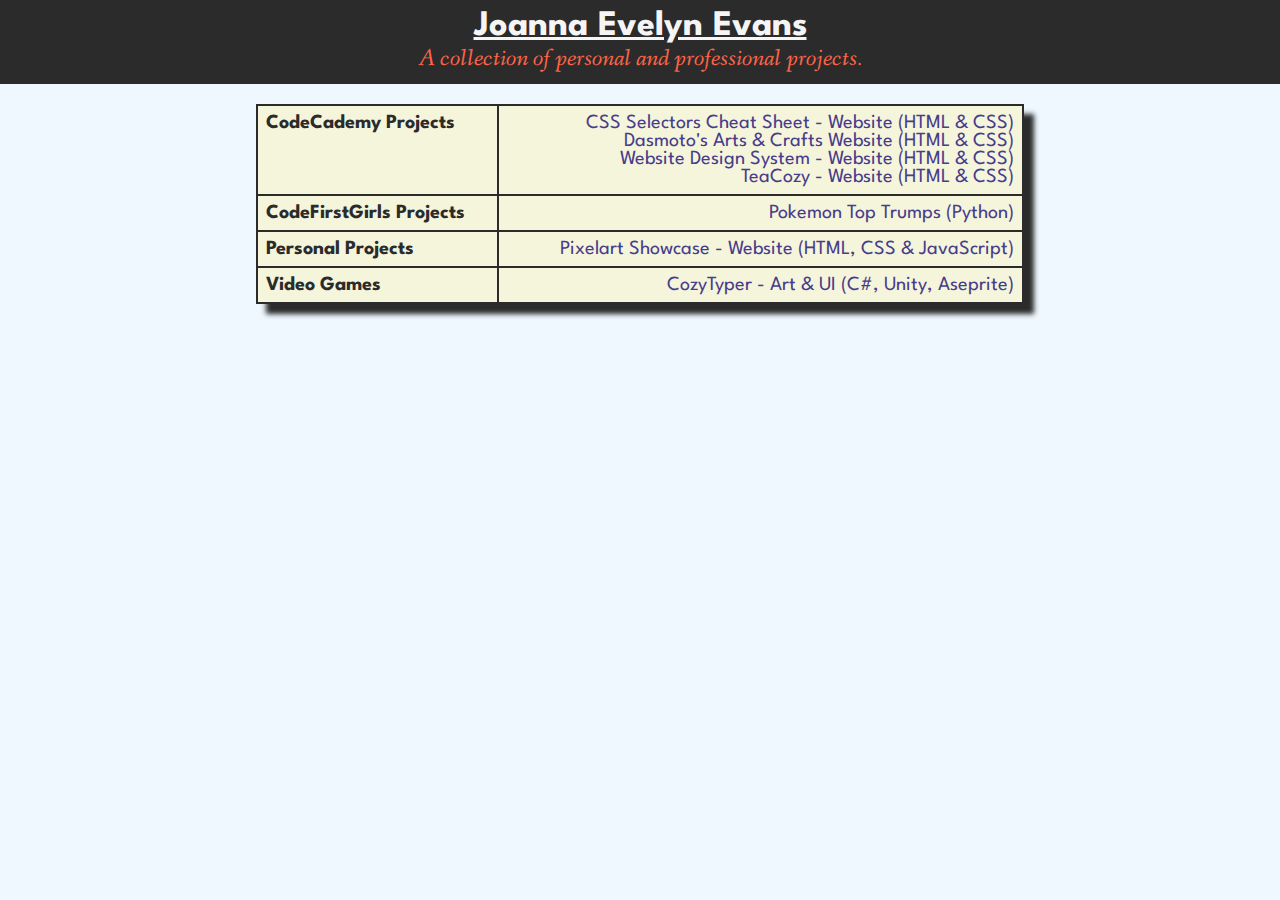
==== index.html @ 681a22e7 "Added new CodeCademy project" ====
<DOCTYPE !html>

<html>

<head>
  <link rel="stylesheet" type="text/css" href="style.css">
  <link rel="preconnect" href="https://fonts.googleapis.com">
  <link rel="preconnect" href="https://fonts.gstatic.com" crossorigin>
  <link href="https://fonts.googleapis.com/css2?family=Fanwood+Text:ital@0;1&family=League+Spartan:wght@100..900&display=swap" rel="stylesheet">
  <title>Joanna Evelyn Evans</title>
</head>

<body>
  <div id="header">
    <h1>Joanna Evelyn Evans</h1>
    <p id="tagline">A collection of personal and professional projects.</p>
  </div>
  </iframe>
  <table>
    <tbody>
        <tr>
            <th>CodeCademy Projects</th>
            <td>  
              <ul>
                <li><a href="https://evelynsays.github.io/CSS-Selectors-CheatSheet/" target="_blank">CSS Selectors Cheat Sheet - Website (HTML & CSS)</a></li>
                <li><a href="https://evelynsays.github.io/Dasmoto/" target="_blank">Dasmoto's Arts & Crafts Website (HTML & CSS)</a></li>
                <li><a href="https://evelynsays.github.io/Website-Design-System/" target="_blank">Website Design System - Website (HTML & CSS)</a></li>
                <li><a href="https://evelynsays.github.io/TeaCozy/" target="_blank">TeaCozy - Website (HTML & CSS)</a></li>
              </ul>
            </td>
        </tr>
        <tr>
            <th>CodeFirstGirls Projects</th>
            <td><a href="https://github.com/EvelynSays/Pokemon-Top-Trumps/blob/main/pokeapi_full.py" target="_blank">Pokemon Top Trumps (Python)</a></td>
        </tr>
        <tr>
            <th>Personal Projects</th>
            <td>
              <ul>
                <li><a href="https://evelynsays.github.io/pixelart/" target="_blank">Pixelart Showcase - Website (HTML, CSS & JavaScript)</a></li>
              </ul>
            </td>
        </tr>
        <tr>
          <th>Video Games</th>
          <td>
            <ul>
              <li><a href="https://store.steampowered.com/app/2063420/CozyTyper/" target="_blank">CozyTyper - Art & UI (C#, Unity, Aseprite)</a></li>
            </ul>
          </td>
      </tr>
    </tbody>
</table>
</body>

</html>
---- style.css ----
* {
    margin: 0;
    padding: 0;
    box-sizing: border-box;
}

body {
    background-color: aliceblue;
    font-family: 'League Spartan';
}

h1 {
    color: whitesmoke;
    text-align: center;
    font-size: 36px;
    text-decoration: underline;
}

table {
    border-collapse: collapse;
    width: 60%;
    margin: 0 auto;
    box-shadow: 10px 10px 5px #2b2b2b;
    font-size: 20px;
}

th, td {
    border: 2px solid #2b2b2b;
    background-color: beige;
    padding: 8px;
    text-align: left; 
}

th {
    vertical-align: top;
    color: #2b2b2b;
}

td {
    text-align: right;
}
ul {
    list-style-type: none;
}

a:hover {
    color: crimson;
}

a {
    text-decoration: none;
    color: darkslateblue;
}

#tagline {
    text-align: center;
    font-style: italic;
    font-family: 'Fanwood Text';
    font-size: 24px;
    color: tomato;
}

#header {
    background-color: #2b2b2b;
    padding: 10px;
    margin-bottom: 20px;
}
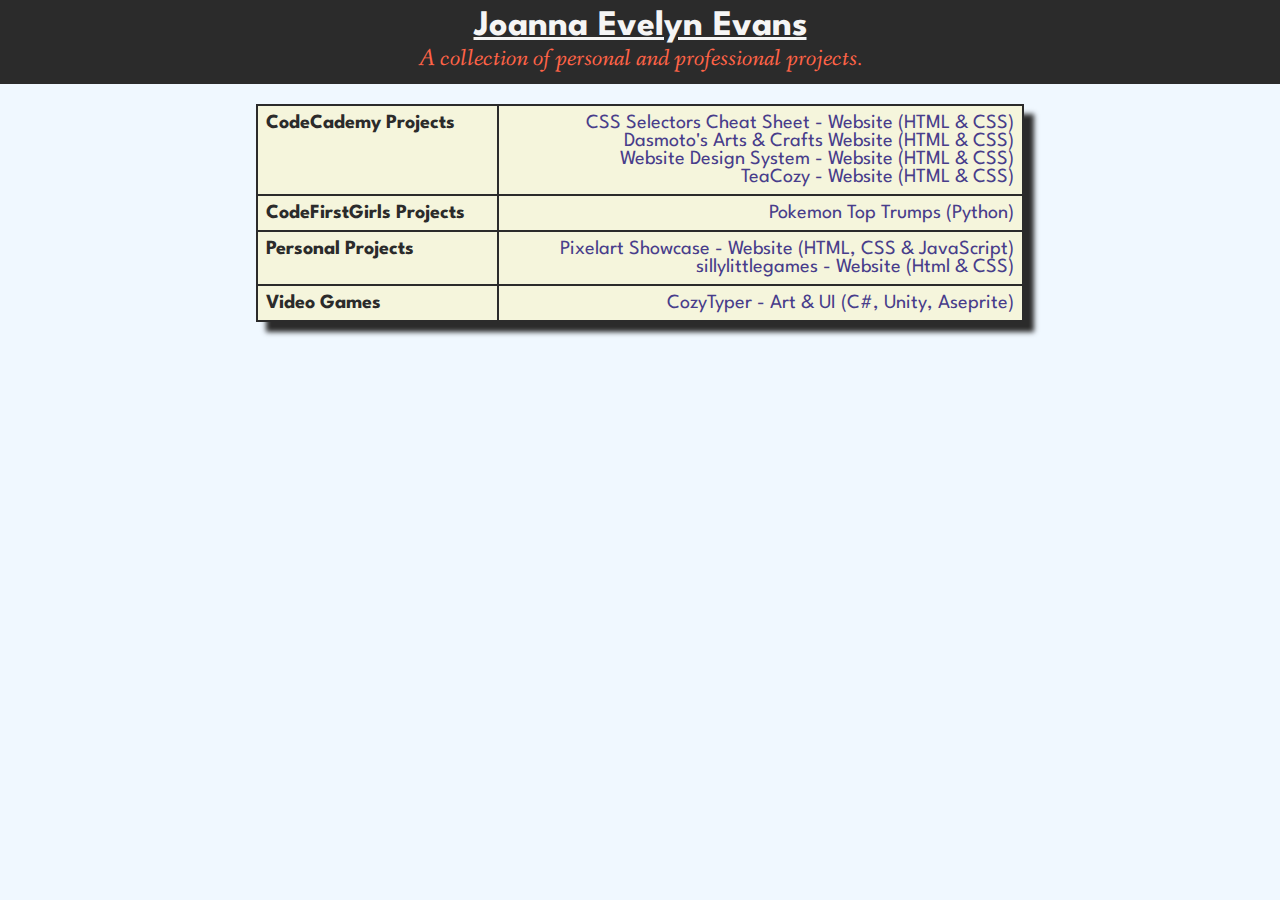
==== commit cdfa63a2: "Update index.html" ====
--- a/index.html
+++ b/index.html
@@ -38,6 +38,7 @@
             <td>
               <ul>
                 <li><a href="https://evelynsays.github.io/pixelart/" target="_blank">Pixelart Showcase - Website (HTML, CSS & JavaScript)</a></li>
+                <li><a href="https://evelynsays.github.io/sillylittlegames/" target="_blank">sillylittlegames - Website (Html & CSS)</a></li>
               </ul>
             </td>
         </tr>
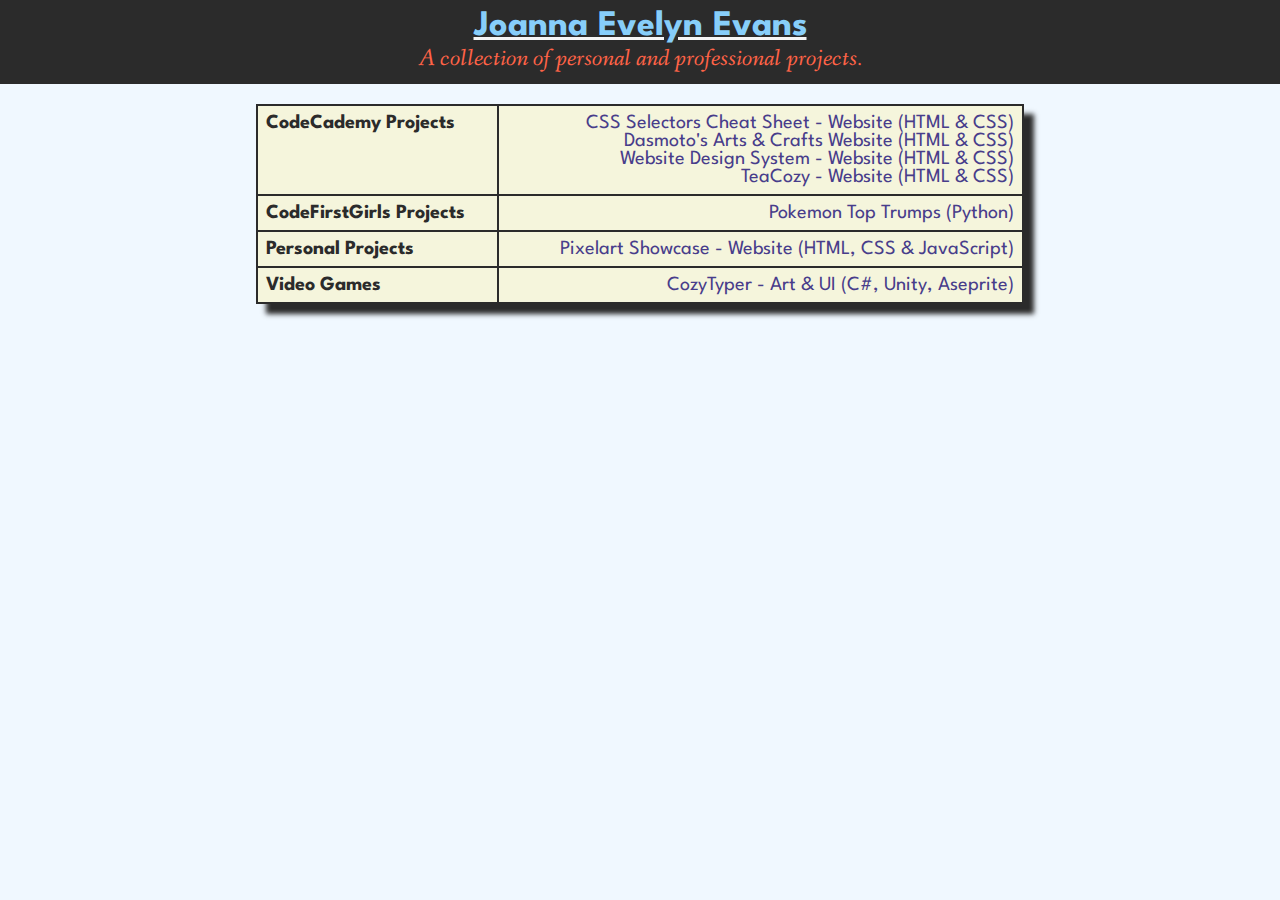
==== commit a180e3d7: "Link to git profile in header" ====
--- a/index.html
+++ b/index.html
@@ -12,7 +12,7 @@
 
 <body>
   <div id="header">
-    <h1>Joanna Evelyn Evans</h1>
+    <h1><a href="https://github.com/EvelynSays">Joanna Evelyn Evans</a></h1>
     <p id="tagline">A collection of personal and professional projects.</p>
   </div>
   </iframe>
@@ -38,7 +38,6 @@
             <td>
               <ul>
                 <li><a href="https://evelynsays.github.io/pixelart/" target="_blank">Pixelart Showcase - Website (HTML, CSS & JavaScript)</a></li>
-                <li><a href="https://evelynsays.github.io/sillylittlegames/" target="_blank">sillylittlegames - Website (Html & CSS)</a></li>
               </ul>
             </td>
         </tr>
--- a/style.css
+++ b/style.css
@@ -7,6 +7,10 @@
 body {
     background-color: aliceblue;
     font-family: 'League Spartan';
+}
+
+#header a {
+    color: lightskyblue;
 }
 
 h1 {
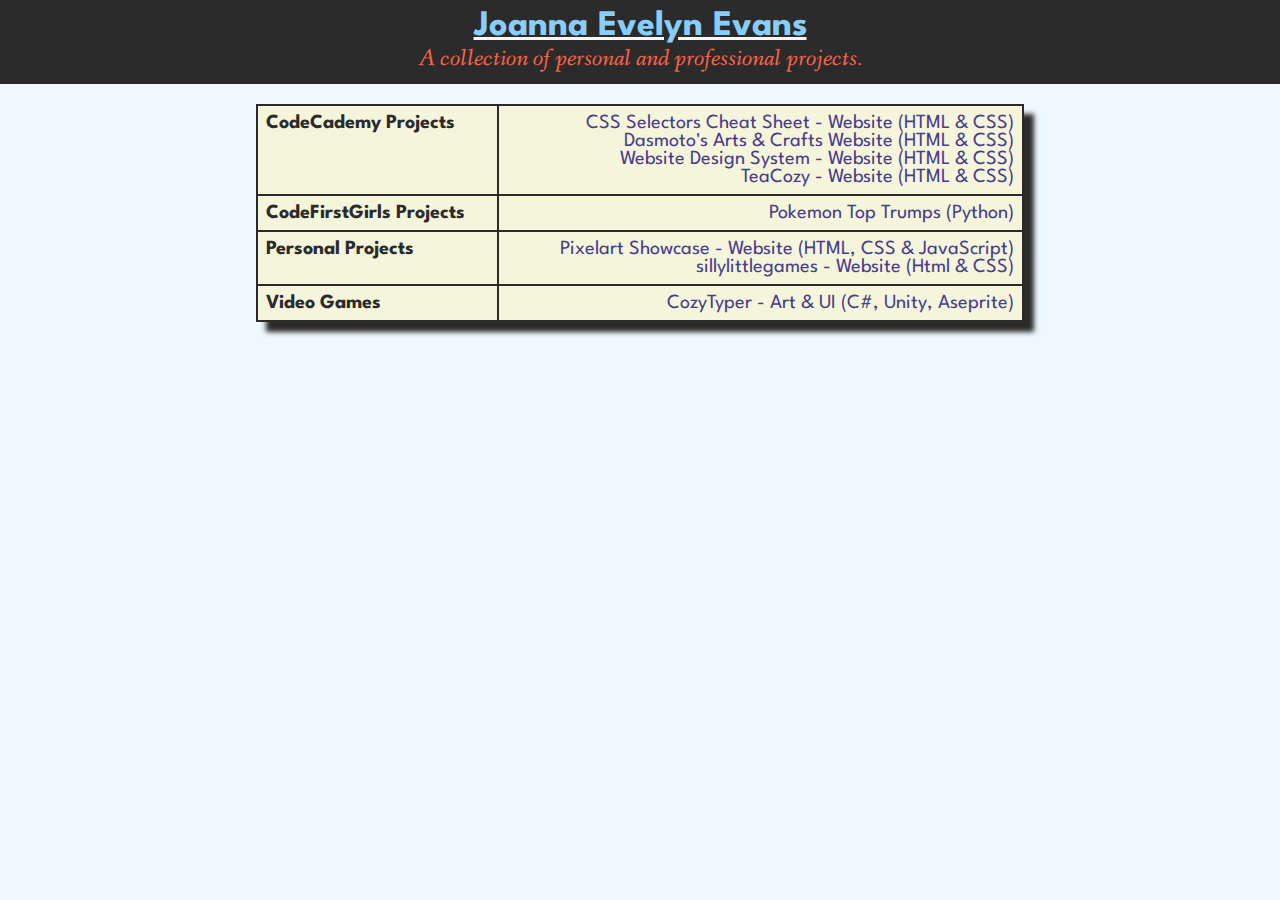
==== commit aa3a1fc1: "Merge branch 'main' of https://github.com/EvelynSays/evelynsays.github.io" ====
--- a/index.html
+++ b/index.html
@@ -38,6 +38,7 @@
             <td>
               <ul>
                 <li><a href="https://evelynsays.github.io/pixelart/" target="_blank">Pixelart Showcase - Website (HTML, CSS & JavaScript)</a></li>
+                <li><a href="https://evelynsays.github.io/sillylittlegames/" target="_blank">sillylittlegames - Website (Html & CSS)</a></li>
               </ul>
             </td>
         </tr>
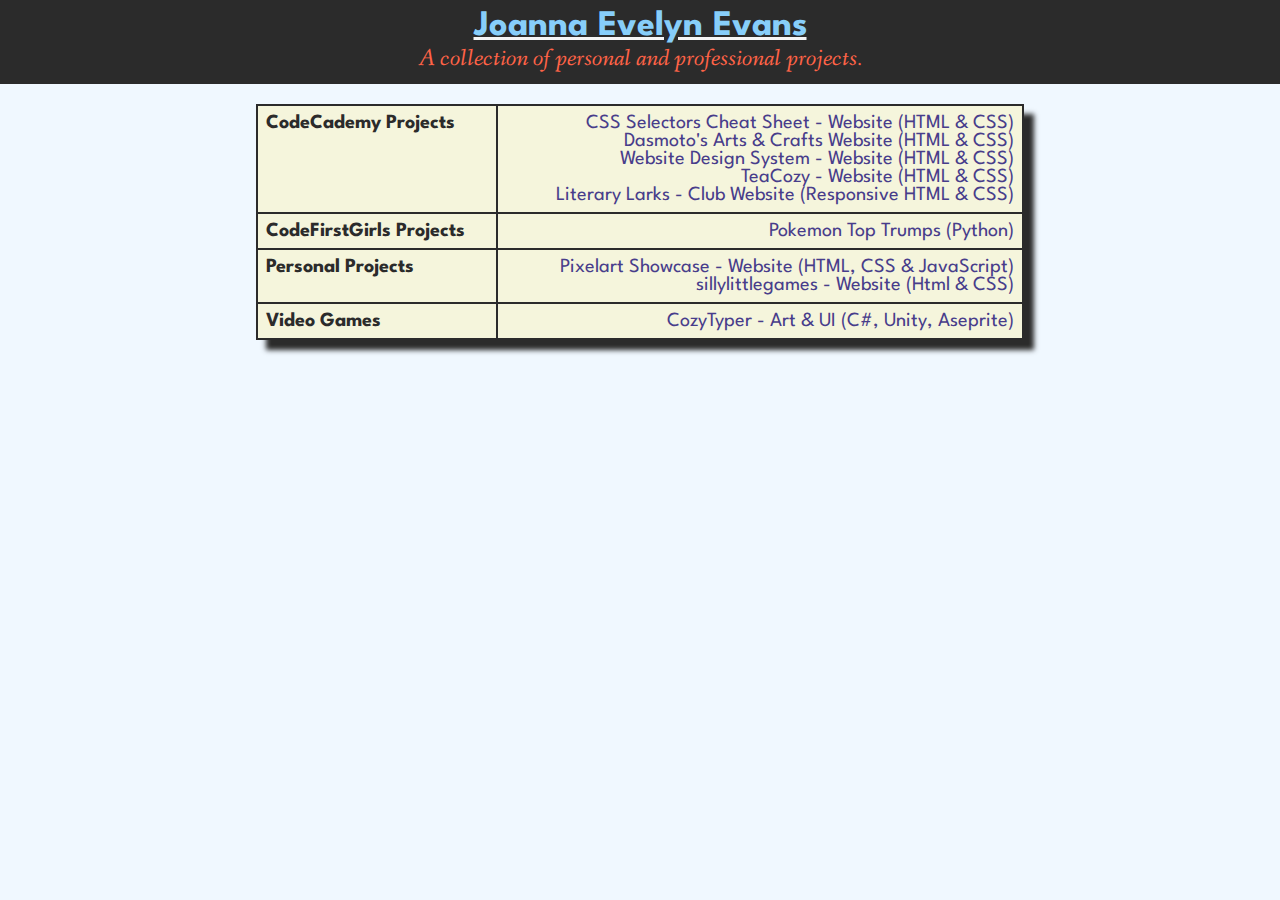
==== commit ac7cb696: "Added new codecademy project" ====
--- a/index.html
+++ b/index.html
@@ -26,6 +26,7 @@
                 <li><a href="https://evelynsays.github.io/Dasmoto/" target="_blank">Dasmoto's Arts & Crafts Website (HTML & CSS)</a></li>
                 <li><a href="https://evelynsays.github.io/Website-Design-System/" target="_blank">Website Design System - Website (HTML & CSS)</a></li>
                 <li><a href="https://evelynsays.github.io/TeaCozy/" target="_blank">TeaCozy - Website (HTML & CSS)</a></li>
+                <li><a href="https://evelynsays.github.io/Club-Website/" target="_blank">Literary Larks - Club Website (Responsive HTML & CSS)</a></li>
               </ul>
             </td>
         </tr>
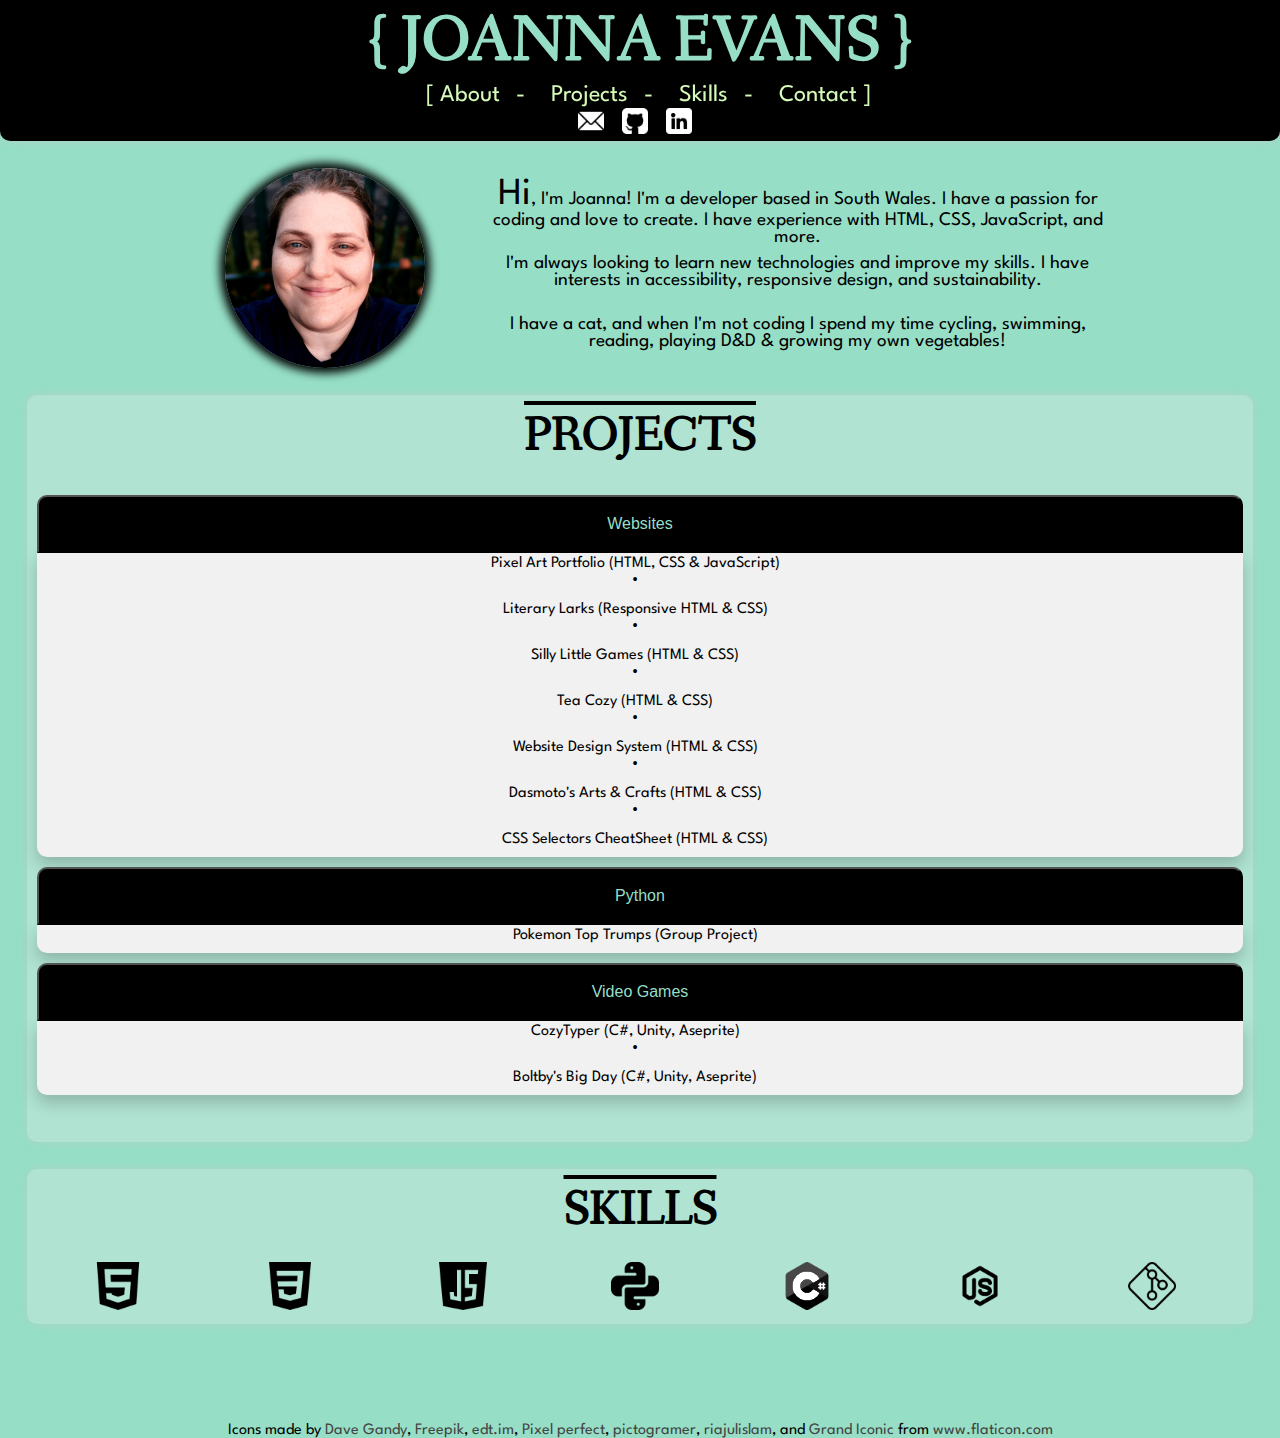
==== commit 36206c6c: "Removed old site and added new" ====
--- a/index.html
+++ b/index.html
@@ -1,58 +1,114 @@
-<DOCTYPE !html>
+<!DOCTYPE html>
 
-<html>
+<html lang="en">
+    <head>
+        <meta charset="UTF-8">
+        <meta name="viewport" content="width=device-width, initial-scale=1.0">
+        <meta name="description" content="Joanna Evans - Web Developer. Learn more about Joanna, her projects, skills, and how to contact her.">
+        <link rel="stylesheet" type="text/css" href="resources/css/style.css">
+        <link rel="preconnect" href="https://fonts.googleapis.com">
+        <link rel="preconnect" href="https://fonts.gstatic.com" crossorigin>
+        <link href="https://fonts.googleapis.com/css2?family=Fanwood+Text:ital@0;1&family=League+Spartan:wght@100..900&display=swap" rel="stylesheet">
+        <title>Joanna Evans</title>
+      </head>
+      
+      <body>
+        <header>
+            <h1>{ Joanna Evans }</h1>
+            <nav role="navigation">
+                <ul id="navigation">
+                    <li><a href="#top" id="about-link">About</a></li>
+                    <li><a href="#projects" id="projects-link">Projects</a></li>
+                    <li><a href="#skills" id="skills-link">Skills</a></li>
+                    <li><a href="#" id="contact-link">Contact</a></li>
+                </ul>
+            </nav>
+                <ul id="contact-animate">
+                    <li><a href="mailto:joannaevelynevans@gmail.com" target="_blank" rel="noopener"><img src="resources/images/icons/email.png" alt="Email Joanna Evans"></a></li>
+                    <li><a href="https://github.com/EvelynSays" target="_blank" rel="noopener"><img src="resources/images/icons/github.png" alt="Joanan Evans on GitHub"></a></li>
+                    <li><a href="https://www.linkedin.com/in/joanna-evans-091443195/" target="_blank" rel="noopener"><img src="resources/images/icons/linkedin.png" alt="Joanna Evans on LinkedIn"></a></li>
+                </ul>            
+        </header>
+        
+        <main>
+            <section id="about">
+                <img src="resources/images/JoannaEvans.jpeg" alt="Joanna Evans" id="profile-picture">
+                <div id="info">
+                    <p><span class="bigger" id="about-animate">Hi</span>, I'm Joanna! I'm a developer based in South Wales. I have a passion for coding and love to create. I have experience with HTML, CSS, JavaScript, and more.
+                    <p>I'm always looking to learn new technologies and improve my skills. I have interests in accessibility, responsive design, and sustainability.</p>
+                    <br><p>I have a cat, and when I'm not coding I spend my time cycling, swimming, reading, playing D&D & growing my own vegetables!</p>
+                </div>    
+            </section>
+            </section>
 
-<head>
-  <link rel="stylesheet" type="text/css" href="style.css">
-  <link rel="preconnect" href="https://fonts.googleapis.com">
-  <link rel="preconnect" href="https://fonts.gstatic.com" crossorigin>
-  <link href="https://fonts.googleapis.com/css2?family=Fanwood+Text:ital@0;1&family=League+Spartan:wght@100..900&display=swap" rel="stylesheet">
-  <title>Joanna Evelyn Evans</title>
-</head>
+            <section id="projects">
+                <h2 id="projects-animate">Projects</h2>
+                <div id="grouped-projects-container">
+                    <div class="grouped-project">
+                        <button type="button" class="project-heading">Websites</button>
+                        <div class="content">
+                            <ul>
+                                <li><a href="https://evelynsays.github.io/pixelart/" target="_blank" rel="noopener">Pixel Art Portfolio (HTML, CSS & JavaScript)</a></li>
+                                <li><a href="https://evelynsays.github.io/Club-Website/" target="_blank" rel="noopener">Literary Larks (Responsive HTML & CSS)</a></li>
+                                <li><a href="https://evelynsays.github.io/sillylittlegames/" target="_blank" rel="noopener">Silly Little Games (HTML & CSS)</a></li>
+                                <li><a href="https://evelynsays.github.io/TeaCozy/" target="_blank" rel="noopener">Tea Cozy (HTML & CSS)</a></li>
+                                <li><a href="https://evelynsays.github.io/Website-Design-System/" target="_blank" rel="noopener">Website Design System (HTML & CSS)</a></li>
+                                <li><a href="https://evelynsays.github.io/Dasmoto/" target="_blank" rel="noopener">Dasmoto's Arts & Crafts (HTML & CSS)</a></li>
+                                <li><a href="https://evelynsays.github.io/CSS-Selectors-CheatSheet/" target="_blank" rel="noopener">CSS Selectors CheatSheet (HTML & CSS)</a></li>
+                            </ul>
+                        </div>
+                    </div>
+                    <div class="grouped-project">
+                        <button type="button" class="project-heading">Python</button>
+                        <div class="content">
+                            <ul>
+                                <li><a href="https://github.com/EvelynSays/Pokemon-Top-Trumps/blob/main/pokeapi_full.py" target="_blank" rel="noopener">Pokemon Top Trumps (Group Project)</a></li>
+                            </ul>
+                        </div>
+                    </div>
+                    <div class="grouped-project">   
+                        <button type="button" class="project-heading">Video Games</button>
+                        <div class="content">
+                            <ul>
+                                <li><a href="https://store.steampowered.com/app/2063420/CozyTyper/" target="_blank" rel="noopener">CozyTyper (C#, Unity, Aseprite)</a></li>
+                                <li><a href="https://evelynsays.itch.io/boltby" target="_blank" rel="noopener">Boltby's Big Day (C#, Unity, Aseprite)</a></li>
+                            </ul>
+                        </div>
+                    </div>
+<!--                     <div class="grouped-project">   
+                        <button type="button" class="project-heading">Category 4</button>
+                        <div class="content">
+                            <ul>
+                                <li><a href="#" target="_blank" rel="noopener">Project 1</a></li>
+                                <li><a href="#" target="_blank" rel="noopener">Project 2</a></li>
+                                <li><a href="#" target="_blank" rel="noopener">Project 3</a></li>
+                            </ul>
+                        </div>
+                    </div> -->
+                </div>
+            </section>
 
-<body>
-  <div id="header">
-    <h1><a href="https://github.com/EvelynSays">Joanna Evelyn Evans</a></h1>
-    <p id="tagline">A collection of personal and professional projects.</p>
-  </div>
-  </iframe>
-  <table>
-    <tbody>
-        <tr>
-            <th>CodeCademy Projects</th>
-            <td>  
-              <ul>
-                <li><a href="https://evelynsays.github.io/CSS-Selectors-CheatSheet/" target="_blank">CSS Selectors Cheat Sheet - Website (HTML & CSS)</a></li>
-                <li><a href="https://evelynsays.github.io/Dasmoto/" target="_blank">Dasmoto's Arts & Crafts Website (HTML & CSS)</a></li>
-                <li><a href="https://evelynsays.github.io/Website-Design-System/" target="_blank">Website Design System - Website (HTML & CSS)</a></li>
-                <li><a href="https://evelynsays.github.io/TeaCozy/" target="_blank">TeaCozy - Website (HTML & CSS)</a></li>
-                <li><a href="https://evelynsays.github.io/Club-Website/" target="_blank">Literary Larks - Club Website (Responsive HTML & CSS)</a></li>
-              </ul>
-            </td>
-        </tr>
-        <tr>
-            <th>CodeFirstGirls Projects</th>
-            <td><a href="https://github.com/EvelynSays/Pokemon-Top-Trumps/blob/main/pokeapi_full.py" target="_blank">Pokemon Top Trumps (Python)</a></td>
-        </tr>
-        <tr>
-            <th>Personal Projects</th>
-            <td>
-              <ul>
-                <li><a href="https://evelynsays.github.io/pixelart/" target="_blank">Pixelart Showcase - Website (HTML, CSS & JavaScript)</a></li>
-                <li><a href="https://evelynsays.github.io/sillylittlegames/" target="_blank">sillylittlegames - Website (Html & CSS)</a></li>
-              </ul>
-            </td>
-        </tr>
-        <tr>
-          <th>Video Games</th>
-          <td>
-            <ul>
-              <li><a href="https://store.steampowered.com/app/2063420/CozyTyper/" target="_blank">CozyTyper - Art & UI (C#, Unity, Aseprite)</a></li>
-            </ul>
-          </td>
-      </tr>
-    </tbody>
-</table>
-</body>
+            <section id="skills">
+                <h2 id="skills-animate">Skills</h2>
+                <ul>
+                    <li><img src="resources/images/icons/html.png" alt="HTML Icon"></li>
+                    <li><img src="resources/images/icons/css.png" alt="CSS Icon"></li>
+                    <li><img src="resources/images/icons/javascript.png" alt="JavaScript Icon"></li>
+                    <li><img src="resources/images/icons/python.png" alt="Python Icon"></li>
+                    <li><img class="greyscale" src="resources/images/icons/c-sharp.png" alt="C#"></li>
+                    <li><img src="resources/images/icons/nodejs.png" alt="Node.js Icon"></li>
+                    <li><img src="resources/images/icons/git.png" alt="Git Icon"></li>
+                </ul>
+            </section>
+        </main>
 
-</html>
+        <footer>
+            <div id="icon-links">
+                <p>Icons made by <a href="https://www.flaticon.com/authors/dave-gandy" title="Dave Gandy" target="_blank" rel="noopener">Dave Gandy</a>, <a href="https://www.freepik.com" title="Freepik" target="_blank" rel="noopener">Freepik</a>, <a href="https://www.flaticon.com/authors/edtim" title="edt.im" target="_blank" rel="noopener">edt.im</a>, <a href="https://www.flaticon.com/authors/pixel-perfect" title="Pixel perfect" target="_blank" rel="noopener">Pixel perfect</a>, <a href="https://www.flaticon.com/authors/pictogramer" title="pictogramer" target="_blank" rel="noopener">pictogramer</a>, <a href="https://www.flaticon.com/authors/riajulislam" title="riajulislam" target="_blank" rel="noopener">riajulislam</a>, and <a href="https://www.flaticon.com/authors/grand-iconic" title="Grand Iconic" target="_blank" rel="noopener">Grand Iconic</a> from <a href="https://www.flaticon.com/" title="Flaticon" target="_blank" rel="noopener">www.flaticon.com</a></p>
+            </div>
+        </footer>
+
+        <script src="resources/js/script.js"></script>
+
+      </body>
+</html>--- a/resources/css/style.css
+++ b/resources/css/style.css
@@ -0,0 +1,360 @@
+/* General style rules & fonts */
+* {
+    margin: 0;
+    padding: 0;
+    box-sizing: border-box;
+}
+
+.blink {
+    animation: blink 0.5s linear 3;
+}
+
+@keyframes blink {
+    0% {opacity: 1;}
+    50% {opacity: 0;}
+    100% {opacity: 1;}
+}
+
+.edit {
+    font-weight: bold;
+    color: red;
+}
+
+.bigger {
+    font-size: 2em;
+
+}
+
+html {
+    font-size: 16px;
+}
+
+body {
+    height: 100vh;
+    display: flex;
+    flex-direction: column;
+    background-color: #96dfc6;
+    color: #000000;
+    text-align: center;
+    justify-content: space-between;
+}
+
+nav ul{
+    margin-left: 3vh;
+}
+
+#about, #projects, #skills, #contact, #grouped-projects-container {
+    margin: 3vh;
+}
+
+h1, h2 {
+    text-transform: uppercase;
+    text-decoration: overline;
+}
+
+h1 {
+    font-family: 'Fanwood Text';
+    font-size: 4em;
+}
+
+h2 {
+    font-family: 'Fanwood Text';
+    text-align: center;
+    font-size: 3em;
+}
+
+p {
+    font-family: 'League Spartan';
+}
+
+ul {
+    list-style-type: none;
+}
+
+ul li {
+    display: inline;
+    margin-right: 10px;
+}
+
+a {
+    text-decoration: none;
+    font-family: 'League Spartan';
+}
+
+/* Header Section */
+
+header {
+    display: flex;
+    flex-direction: column;
+    align-items: center;
+    background-color: #000000;
+    box-shadow: 0px 0px 10px rgba(200, 200, 200, 0.5);
+    border-bottom-left-radius: 10px;
+    border-bottom-right-radius: 10px;
+    color: #96dfc6;
+    justify-content: space-between;
+    position: fixed;
+    width: 100%;
+    top: 0;
+    z-index: 100;    
+}
+
+header a, header a:visited {
+    color: #d6fbb8;
+    font-size: 1.5em;
+}
+
+header a:hover {
+    color: #f1f1f1;
+    font-weight: bold;
+}
+
+header img {
+    height: 30px;
+    width: auto;
+    filter: invert(100%);
+    padding: 2px;
+}
+
+header img:hover {
+    filter: invert(1) sepia(1) saturate(5) hue-rotate(45deg);
+}
+
+nav li:not(:last-child) a::after {
+    content: " - ";
+    margin: 0 10px;
+}
+
+nav li:first-child a::before {
+    content: "[ ";
+}
+
+nav li:last-child a::after {
+    content: " ]";
+}
+
+/* About section */
+#about {
+    margin: 3vh;
+    margin-left: 10vh;
+    display: flex;
+    flex-direction: row;
+    justify-content: center;
+}
+
+#about p {
+    margin-top: 1vh;
+    margin-left: 3vh;
+    text-align: center;
+    width: 50vw;
+    font-size: 1.2em;
+}
+
+#profile-picture {
+    box-shadow: 0 0 10px 5px #000000;
+    border-radius: 50%;
+    height: 200px;
+    width: 200px;
+    margin-right: 2vw;
+}
+
+/* Projects section */
+#projects {
+    margin: 3vh;
+    display: flex;
+    flex-direction: column;
+    align-items: center;
+}
+
+#projects a, #projects a:visited{
+    color: #000000;
+
+}
+
+#grouped-projects-container {
+    display: flex;
+    justify-content: space-around;
+    width: 100%;
+}
+
+.grouped-project {
+    flex: 1 0 20%;
+    position: relative;
+}
+
+.grouped-project ul li {
+    display: block;
+    padding-bottom: 10px;
+}
+
+.project-heading {
+    background-color: #000000;
+    color: #96dfc6;
+    cursor: pointer;
+    padding: 18px;
+    width: 100%;
+    font-size: 1em;
+    border-top-left-radius: 10px;
+    border-top-right-radius: 10px;
+}
+
+.content {
+    background-color: #f1f1f1;
+    width: 100%;
+    background-color: #f1f1f1;
+    z-index: 1;
+    border-bottom-left-radius: 10px;
+    border-bottom-right-radius: 10px;
+    box-shadow: 0px 8px 16px 0px rgba(0,0,0,0.2);
+}
+
+#grouped-projects-container .content ul li::after {
+    content: "•";
+    display: block;
+    text-align: center;
+    margin: 0;
+}
+
+#grouped-projects-container .content ul li:last-child::after {
+    content: "";
+    display: none;
+}
+
+/* Skills section */
+#skills, #projects {
+    margin: 3vh;
+    background-color: rgba(240, 240, 240, 0.3);
+    border-radius: 10px;
+    padding: 10px;
+    box-shadow: 0px 0px 10px rgba(200, 200, 200, 0.5);
+}
+
+#skills ul{
+    display: flex;
+    justify-content: space-around;
+    margin-top: 20px;
+}
+
+#skills img {
+    height: 48px;
+    width: auto;
+}
+
+.greyscale {
+    filter: grayscale(100%) contrast(200%);
+}
+
+/* Contact section */
+
+footer {
+    display: flex;
+    flex-direction: column;
+    justify-content: stretch;
+    margin-top: 8vh;
+}
+
+#icon-links a{
+    color: #444444;
+}
+
+/* Landscape Tablet */
+@media only screen and (max-width: 1400px) {    
+    /* Projects Section */
+
+    .project-heading {
+        pointer-events: none;
+     }
+
+    .content {
+        display: block !important;
+        position: static;
+    }
+    
+    #grouped-projects-container {
+        flex-direction: column;
+    }
+
+    .grouped-project {
+        margin-bottom: 10px;
+    }
+}
+
+/* Portrait tablet styling */
+@media only screen and (max-width: 768px) {
+    /* Header Section */
+    h1 {
+        font-size: 2em;
+    
+    }
+
+    nav ul {
+        margin-left: 0;
+    }
+
+    nav li:not(:last-child) a::after {
+        margin: 0px;
+    }
+    
+    /* About Section */
+    #about {
+        flex-direction: column;
+        align-items: center;
+        margin: 10px;
+    }
+
+    #about p {
+        width: auto;
+        margin: auto;
+        margin-bottom: 10px;
+    }  
+
+    /* Projects Section */
+    
+    .grouped-project {
+        margin-bottom: 10px;
+    }
+    
+}
+
+/* Mobile styling */
+@media only screen and (max-width: 480px) {
+    /* Header Section */
+    h1 {
+        font-size: 2em;
+    
+    }
+
+    nav ul {
+        margin-left: 0;
+    }
+
+    nav li:not(:last-child) a::after {
+        margin: 0px;
+    }
+
+    /* About Section */
+    #about {
+        flex-direction: column;
+        align-items: center;
+        margin: 10px;
+    }
+
+    #about p {
+        width: auto;
+        margin: auto;
+        margin-bottom: 10px;
+    }  
+
+    #skills, #projects {
+        padding: 10px;
+        margin: 1vh;
+    }
+    #skills ul {
+        flex-wrap: wrap;
+    }
+    
+    #skills ul li {
+        margin-bottom: 10px;
+    }
+
+}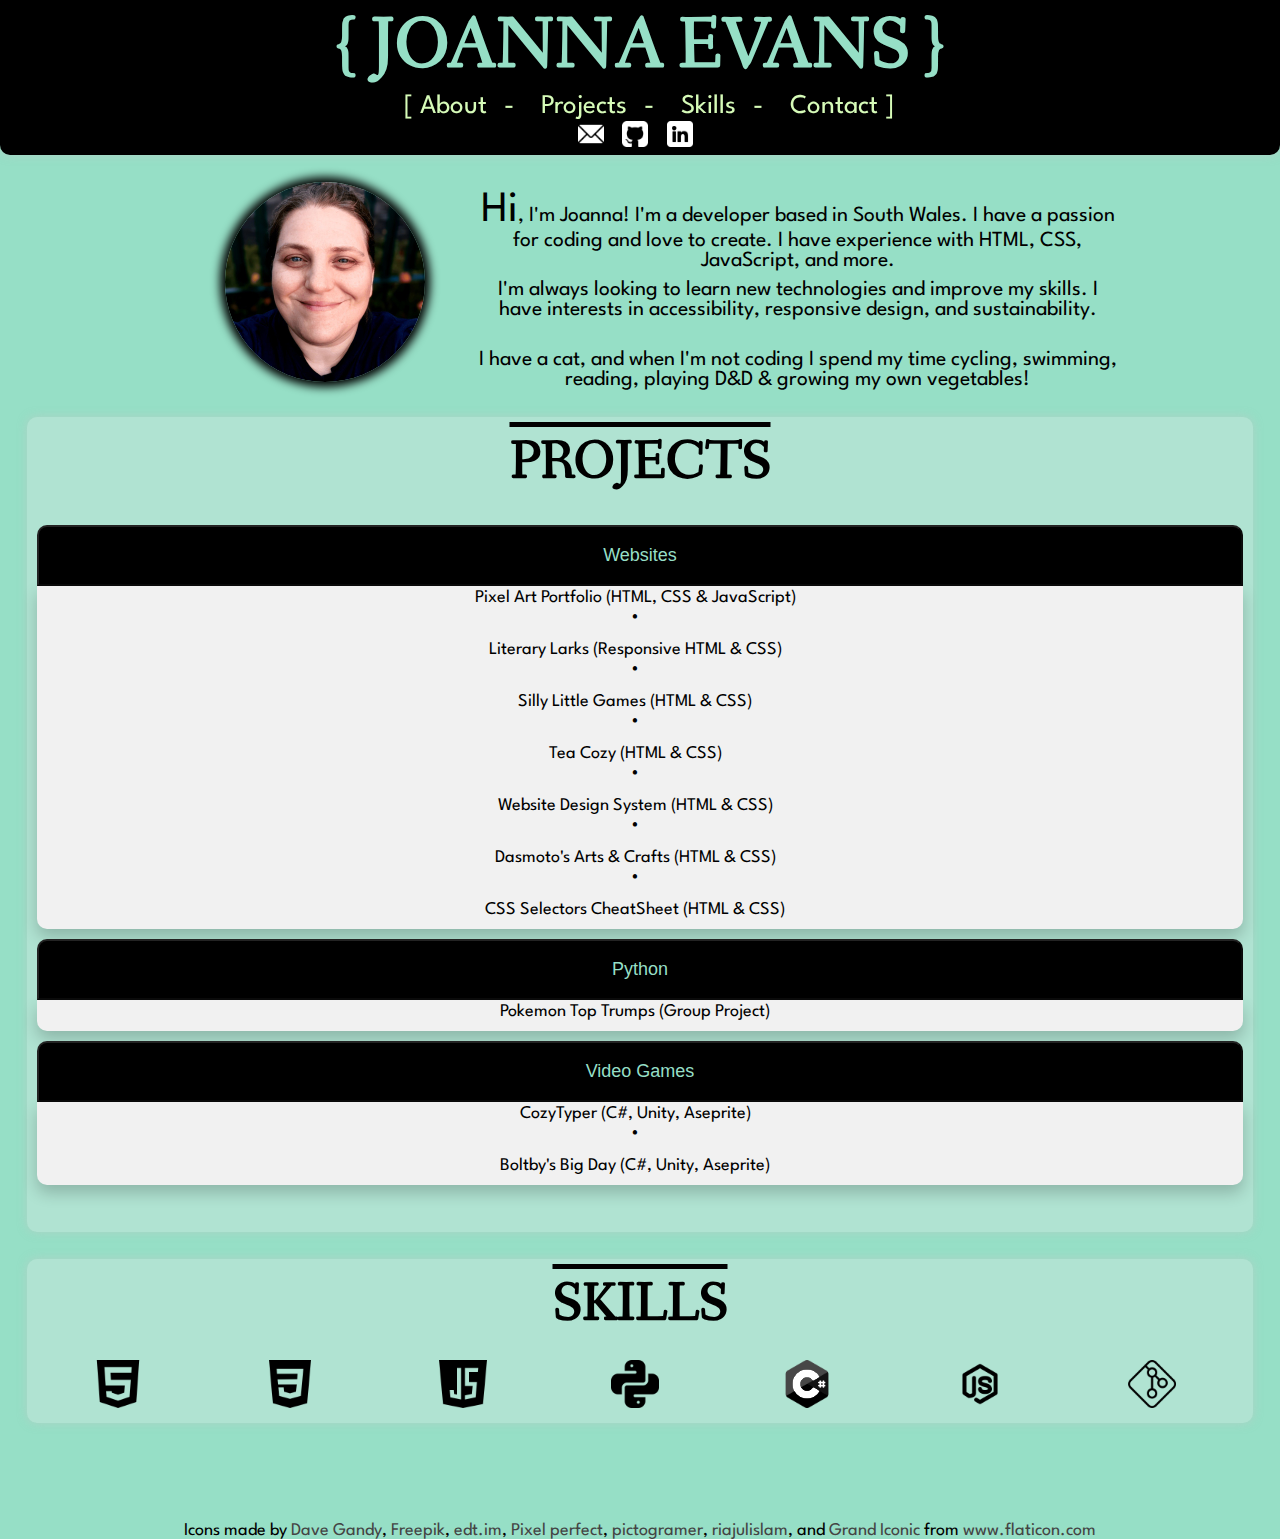
==== commit 41767c19: "refactor: Disable project headings buttons in index.html" ====
--- a/index.html
+++ b/index.html
@@ -45,7 +45,7 @@
                 <h2 id="projects-animate">Projects</h2>
                 <div id="grouped-projects-container">
                     <div class="grouped-project">
-                        <button type="button" class="project-heading">Websites</button>
+                        <button type="button" class="project-heading" disabled>Websites</button>
                         <div class="content">
                             <ul>
                                 <li><a href="https://evelynsays.github.io/pixelart/" target="_blank" rel="noopener">Pixel Art Portfolio (HTML, CSS & JavaScript)</a></li>
@@ -59,7 +59,7 @@
                         </div>
                     </div>
                     <div class="grouped-project">
-                        <button type="button" class="project-heading">Python</button>
+                        <button type="button" class="project-heading" disabled>Python</button>
                         <div class="content">
                             <ul>
                                 <li><a href="https://github.com/EvelynSays/Pokemon-Top-Trumps/blob/main/pokeapi_full.py" target="_blank" rel="noopener">Pokemon Top Trumps (Group Project)</a></li>
@@ -67,7 +67,7 @@
                         </div>
                     </div>
                     <div class="grouped-project">   
-                        <button type="button" class="project-heading">Video Games</button>
+                        <button type="button" class="project-heading" disabled>Video Games</button>
                         <div class="content">
                             <ul>
                                 <li><a href="https://store.steampowered.com/app/2063420/CozyTyper/" target="_blank" rel="noopener">CozyTyper (C#, Unity, Aseprite)</a></li>
@@ -76,7 +76,7 @@
                         </div>
                     </div>
 <!--                     <div class="grouped-project">   
-                        <button type="button" class="project-heading">Category 4</button>
+                        <button type="button" class="project-heading" disabled>Category 4</button>
                         <div class="content">
                             <ul>
                                 <li><a href="#" target="_blank" rel="noopener">Project 1</a></li>
--- a/resources/css/style.css
+++ b/resources/css/style.css
@@ -26,7 +26,7 @@
 }
 
 html {
-    font-size: 16px;
+    font-size: 18px;
 }
 
 body {
@@ -357,4 +357,4 @@
         margin-bottom: 10px;
     }
 
-}+}
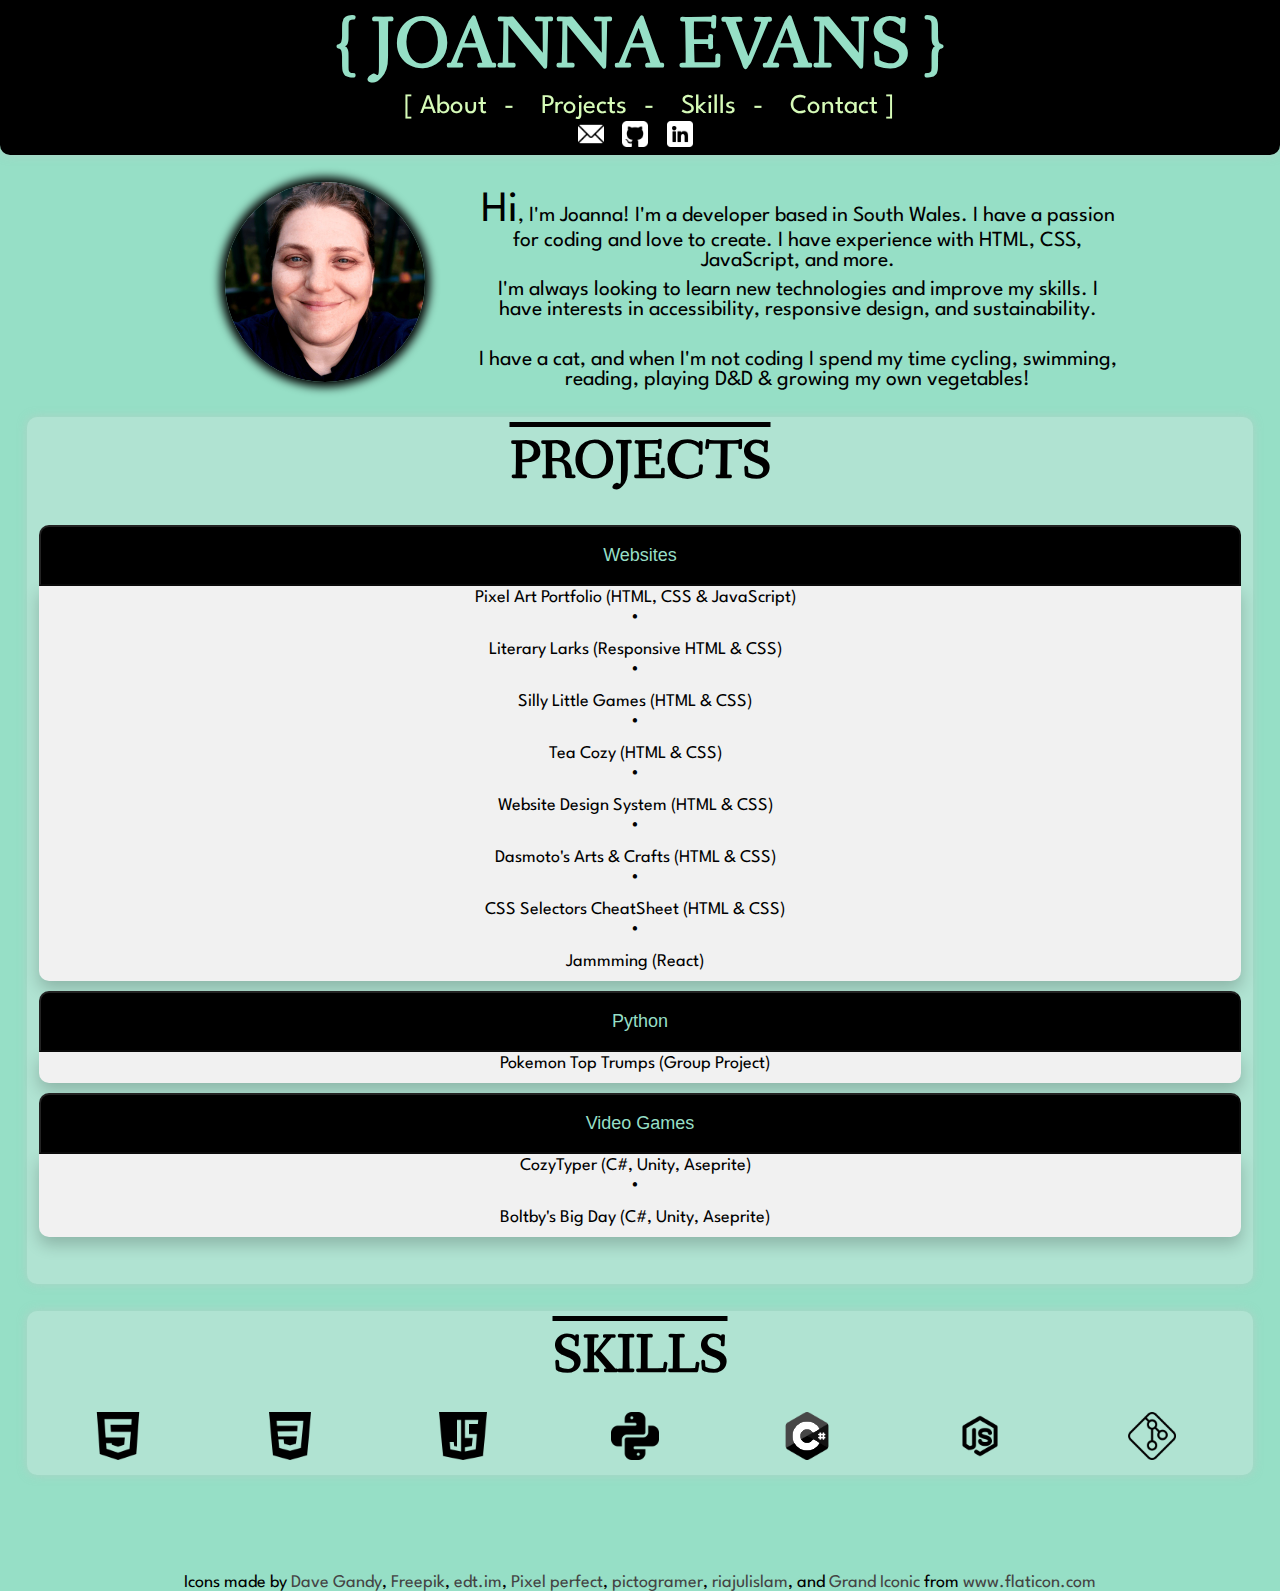
==== commit e6552706: "Update project links in index.html" ====
--- a/index.html
+++ b/index.html
@@ -55,6 +55,7 @@
                                 <li><a href="https://evelynsays.github.io/Website-Design-System/" target="_blank" rel="noopener">Website Design System (HTML & CSS)</a></li>
                                 <li><a href="https://evelynsays.github.io/Dasmoto/" target="_blank" rel="noopener">Dasmoto's Arts & Crafts (HTML & CSS)</a></li>
                                 <li><a href="https://evelynsays.github.io/CSS-Selectors-CheatSheet/" target="_blank" rel="noopener">CSS Selectors CheatSheet (HTML & CSS)</a></li>
+                                <li><a href="https://gleeful-cendol-18e226.netlify.app/" target="_blank" rel="noopener">Jammming (React)</a></li>
                             </ul>
                         </div>
                     </div>
--- a/resources/css/style.css
+++ b/resources/css/style.css
@@ -79,6 +79,10 @@
 a {
     text-decoration: none;
     font-family: 'League Spartan';
+}
+
+button:disabled {
+    cursor: default;
 }
 
 /* Header Section */
@@ -173,13 +177,14 @@
 
 #grouped-projects-container {
     display: flex;
-    justify-content: space-around;
+    justify-content: space-between;
     width: 100%;
 }
 
 .grouped-project {
     flex: 1 0 20%;
     position: relative;
+    padding: 0 2px;
 }
 
 .grouped-project ul li {
